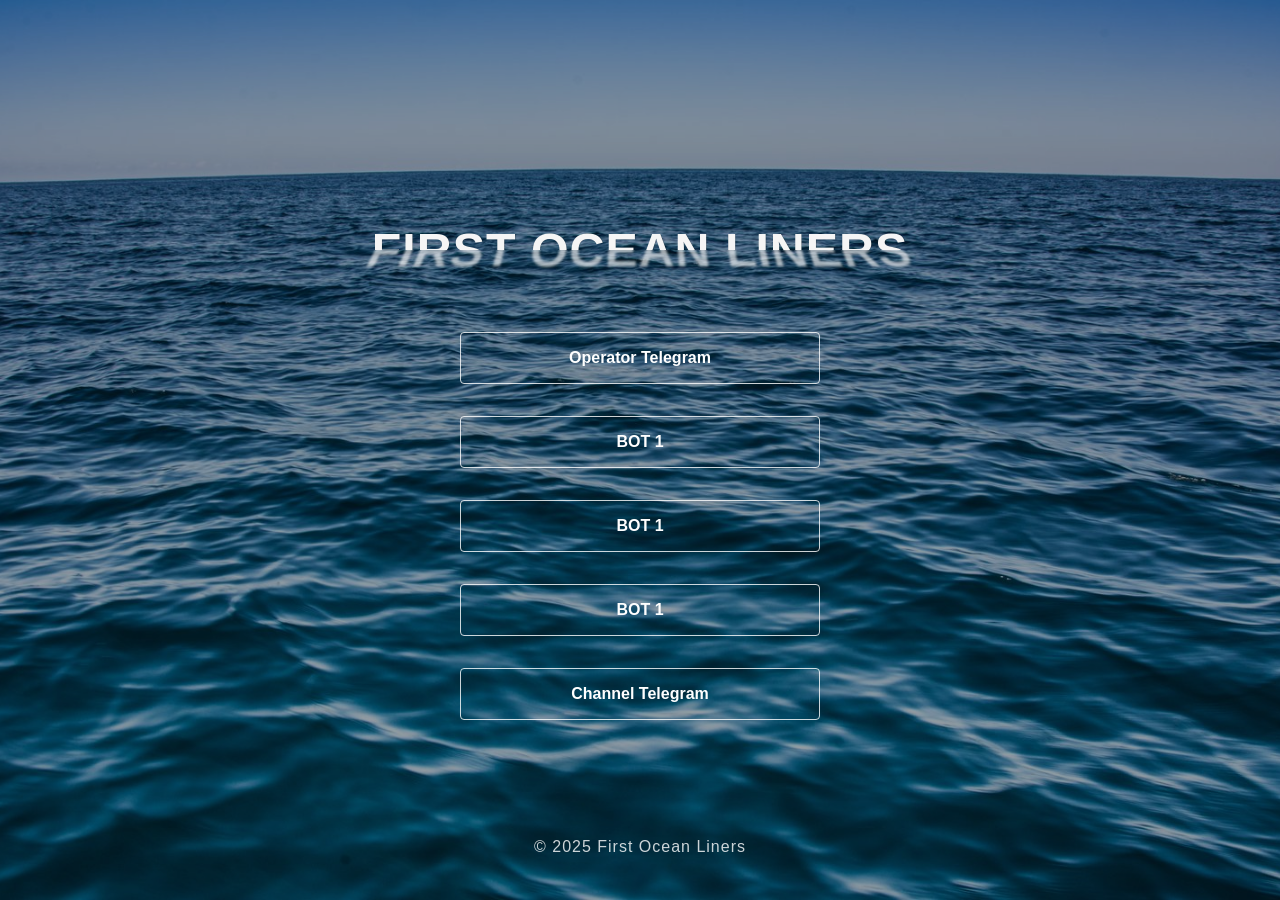
==== ocean/index.html @ a1140a9b "ocean_init" ====
<!DOCTYPE html>

<html lang="zxx"><!--/Head--><head><meta http-equiv="Content-Type" content="text/html; charset=UTF-8">
    <title>First Ocean Liners</title>
    <!-- Meta-Tags -->
    
    <meta name="viewport" content="width=device-width, initial-scale=1.0">
    <meta http-equiv="X-UA-Compatible" content="ie=edge">
    <!-- style CSS -->
    <link rel="stylesheet" href="./assets/style.css" type="text/css" media="all">
    <!--/google-fonts-->
    <link href="./assets/css2" rel="stylesheet">
    <!--//google-fonts-->
    </head>
<!-- //Head -->
<!-- Body -->
<body>
   <!-- 404 error page -->
   <!--/Error-Page-->
  <section class="w3l-errorhny-main">
    <div class="w3l-errorhnyhny-content">
      <h1 aria-label="First Ocean Liners"></h1>
      <div class="errorhnyhny-info">
      
        <a href="" class="btn btn-style btn-outline-light mt-sm-5 mt-4">Operator Telegram</a>
        <a href="" class="btn btn-style btn-outline-light mt-sm-5 mt-4">BOT 1</a>
        <a href="" class="btn btn-style btn-outline-light mt-sm-5 mt-4">BOT 1</a>
        <a href="" class="btn btn-style btn-outline-light mt-sm-5 mt-4">BOT 1</a>
        <a href="" class="btn btn-style btn-outline-light mt-sm-5 mt-4">Channel Telegram</a>
      </div>
    </div>
    <div class="w3layouts-copyright">
        <p class="copy-footer-29">© 2025 First Ocean Liners</p>
    </div>
  </section>
  <!--//Error-Page-->


</body><!-- //Body --></html>
---- ocean/assets/style.css ----
html {
    scroll-behavior: smooth;
}

body,
html {
    margin: 0;
    padding: 0;
    color: #585858;
}

* {
    box-sizing: border-box;
    font-family: 'Hind Siliguri', sans-serif;

}

/*  wrapper */
.wrapper {
    width: 100%;
    padding-right: 15px;
    padding-left: 15px;
    margin-right: auto;
    margin-left: auto;
}

@media (min-width: 576px) {
    .wrapper {
        max-width: 540px;
    }
}

@media (min-width: 768px) {
    .wrapper {
        max-width: 720px;
    }
}

@media (min-width: 992px) {
    .wrapper {
        max-width: 960px;
    }
}

@media (min-width: 1200px) {
    .wrapper {
        max-width: 1140px;
    }
}

/*  /wrapper */

.d-grid {
    display: grid;
}

button,
input,
select {
    -webkit-appearance: none;
    outline: none;
}

button,
.btn,
select {
    cursor: pointer;
}

a {
    text-decoration: none;
}

h1,
h2,
h3,
h4,
h5,
h6,
p,
ul,
ol {
    margin: 0;
    padding: 0;
}

body {
    background: #f1f1f1;
    margin: 0;
    padding: 0;
}

form,
fieldset {
    border: 0;
    padding: 0;
    margin: 0;
}

body a:hover {
    text-decoration: none;
}

.clearfix {
    clear: both;
}

body {
  font-family: 'Hind Siliguri', sans-serif;
}

/* error page */
/*--/Error-Page--*/
.w3l-errorhny-main {
  display: flex;
  justify-content: center;
  align-items: center;
  height: 100vh;
  background: #3f81b3 url(../bg.jpg) no-repeat center;
  background-size: cover;
  overflow: hidden;
  z-index: 0;
  position: relative;
}
.w3l-errorhnyhny-content {
    margin-top: -400px;
}

.w3l-errorhny-main::before {
  content: "";
  background: rgb(1 12 21 / 40%);
  position: absolute;
  top: 0;
  bottom: 0;
  left: 0;
  right: 0;
  z-index: -1;
}

.w3l-errorhny-main .errorhnyhny-info {
  text-align: center;
  max-width: 500px;
  position: absolute;
  left: 0;
  right: 0;
      padding: 0 70px 0;
  margin: 50px auto 0;
  z-index: 99;
  display:flex;
  flex-direction: column;
}

.w3l-errorhny-main h1 {
  position: relative;
  font-size: calc(10px + 3vw);
  font-weight: 700;
  color: #f5f5f5;
  letter-spacing: 0.02em;
  text-transform: uppercase;
  perspective: 200px;
}

.w3l-errorhny-main h2 {
  color: #fff;
  font-weight: 700;
  font-size: 28px;
  margin-bottom: 10px;
  line-height: 38px;
}

.w3l-errorhny-main p {
  color: #fff;
  opacity: 0.8;
}

.w3l-errorhny-main h1::before,
.w3l-errorhny-main h1::after {
  content: attr(aria-label);
  position: absolute;
  width:800px;
  text-align: center;
  top: 0;
  left: 0;
  transform: translate(-50%, -50%);
  text-shadow: 0.01em 0.01em 0.01em rgba(0, 0, 0, 0.3);
}

.w3l-errorhny-main h1::before {
  animation: floatAbove 3.5s ease-in-out infinite;
  -webkit-clip-path: polygon(0% 0%, 100% 0%, 100% 50%, 0% 50%);
  clip-path: polygon(0% 0%, 100% 0%, 100% 50%, 0% 50%);
}

.w3l-errorhny-main h1::after {
  opacity: 0.65;
  filter: blur(0.02em);
  transform: translate(-50%, -50%) rotateX(21deg);
  animation: floatBelow 3.5s ease-in-out infinite;
  -webkit-clip-path: polygon(0% 50%, 100% 50%, 100% 100%, 0% 100%);
  clip-path: polygon(0% 50%, 100% 50%, 100% 100%, 0% 100%);
}

@keyframes floatAbove {
  50% {
    transform: translate(-50%, -60%);
    -webkit-clip-path: polygon(0% 0%, 100% 0%, 100% 60%, 0% 60%);
    clip-path: polygon(0% 0%, 100% 0%, 100% 60%, 0% 60%);
  }
}

@keyframes floatBelow {
  50% {
    transform: translate(-50%, -60%) rotateX(10deg);
    -webkit-clip-path: polygon(0% 60%, 100% 60%, 100% 100%, 0% 100%);
    clip-path: polygon(0% 60%, 100% 60%, 100% 100%, 0% 100%);
  }
}
a.btn.btn-style{
  padding: 10px 30px;
  font-size: 16px;
  line-height: 30px;
  font-weight: 600;
  transition: 0.3s ease-in;
  border-radius:4px;
  /* border:1px solid rgba(101, 173, 196, 0.8); */
  border:1px solid rgba(255, 255, 255, 0.8);
  /* background: linear-gradient(to right, rgba(101, 173, 196, 0.8), rgba(52, 52, 240, 0.3)); */
  margin-top:2em;
  display:inline-block;
  color:#fff;
}
a.btn.btn-style:hover {
  color:#457b9d;
  background-color: rgba(255, 255, 255, 1);
  border:1px solid #fff;
}

.w3layouts-copyright {
  text-align: center;
  position: absolute;
  left: 0;
  right: 0;
  bottom: 40px;
  margin: 0 auto;
}

.w3layouts-copyright p,
.w3layouts-copyright p a {
    font-weight: 400;
    color: #fff;
    font-size: 1em;
    line-height: 26px;
    letter-spacing: 1px;
    transition: 0.3s;
}
.w3layouts-copyright p a:hover{
  text-decoration:underline;
}
@media (max-width:1050px) {
 .w3layouts-copyright p{
   padding:0 10px;
 }
 .w3l-errorhny-main h1 {
  position: relative;
  font-size: calc(10px + 1vw);
}
.w3l-errorhny-main .errorhnyhny-info {
margin: 10px auto 0;}
a.btn.btn-style{
  padding: 5px 30px;}
}
@media (max-width:600px) {
  .w3l-errorhny-main h1 {
    position: relative;
    font-size: calc(30px);
  }
}

@media (max-width: 480px) {

}

@media (max-width: 440px) {
 
}

@media (max-width:300px) {
  .w3l-errorhny-main h1 {
    position: relative;
    font-size: calc(10px + 20vw);
  }
}
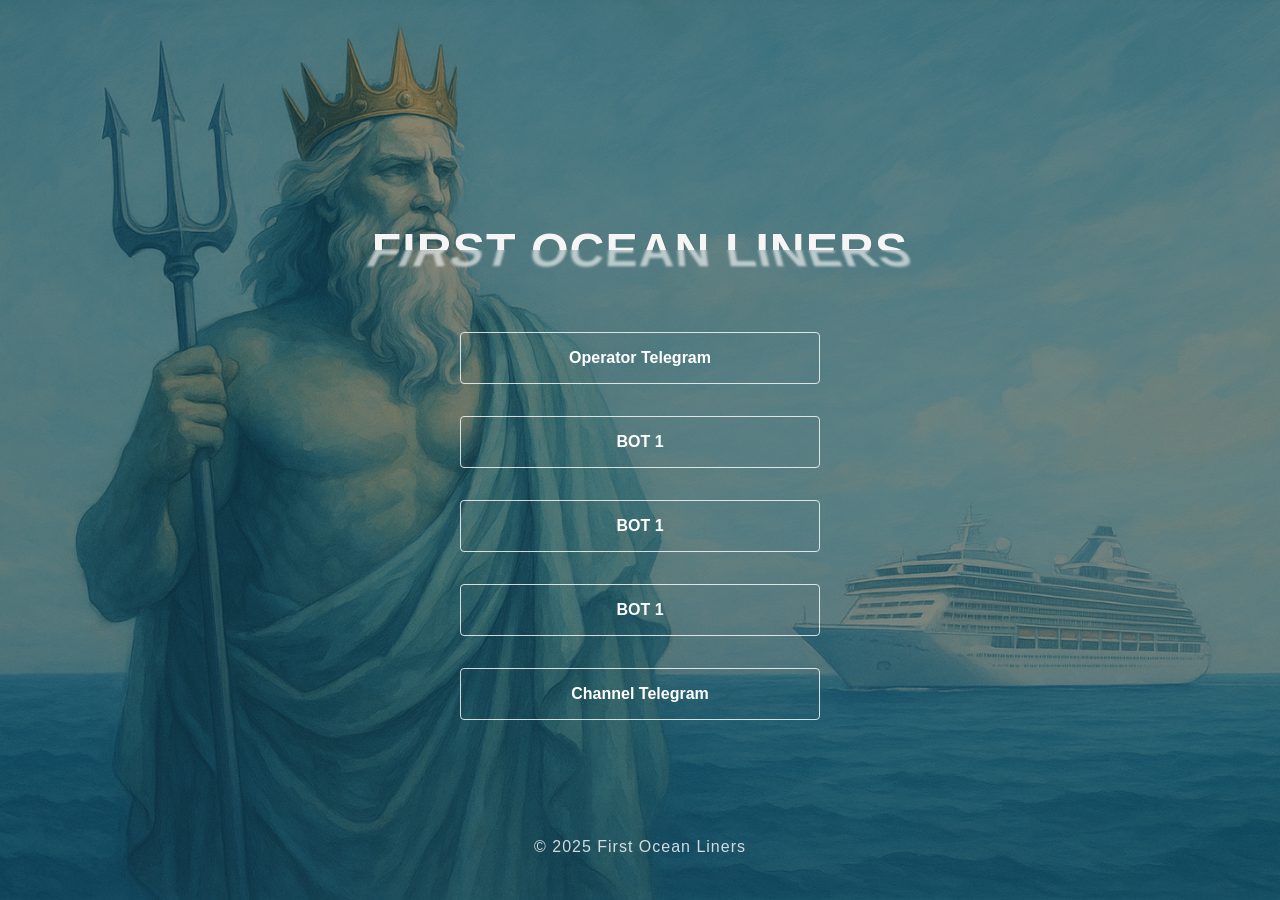
==== commit 7d1e04c2: "newbg1" ====
--- a/ocean/index.html
+++ b/ocean/index.html
@@ -12,8 +12,7 @@
     <link href="./assets/css2" rel="stylesheet">
     <!--//google-fonts-->
     </head>
-<!-- //Head -->
-<!-- Body -->
+
 <body>
    <!-- 404 error page -->
    <!--/Error-Page-->
--- a/ocean/assets/style.css
+++ b/ocean/assets/style.css
@@ -117,7 +117,7 @@
   justify-content: center;
   align-items: center;
   height: 100vh;
-  background: #3f81b3 url(../bg.jpg) no-repeat center;
+  background: #3f81b3 url(../bg1.png) no-repeat center;
   background-size: cover;
   overflow: hidden;
   z-index: 0;
